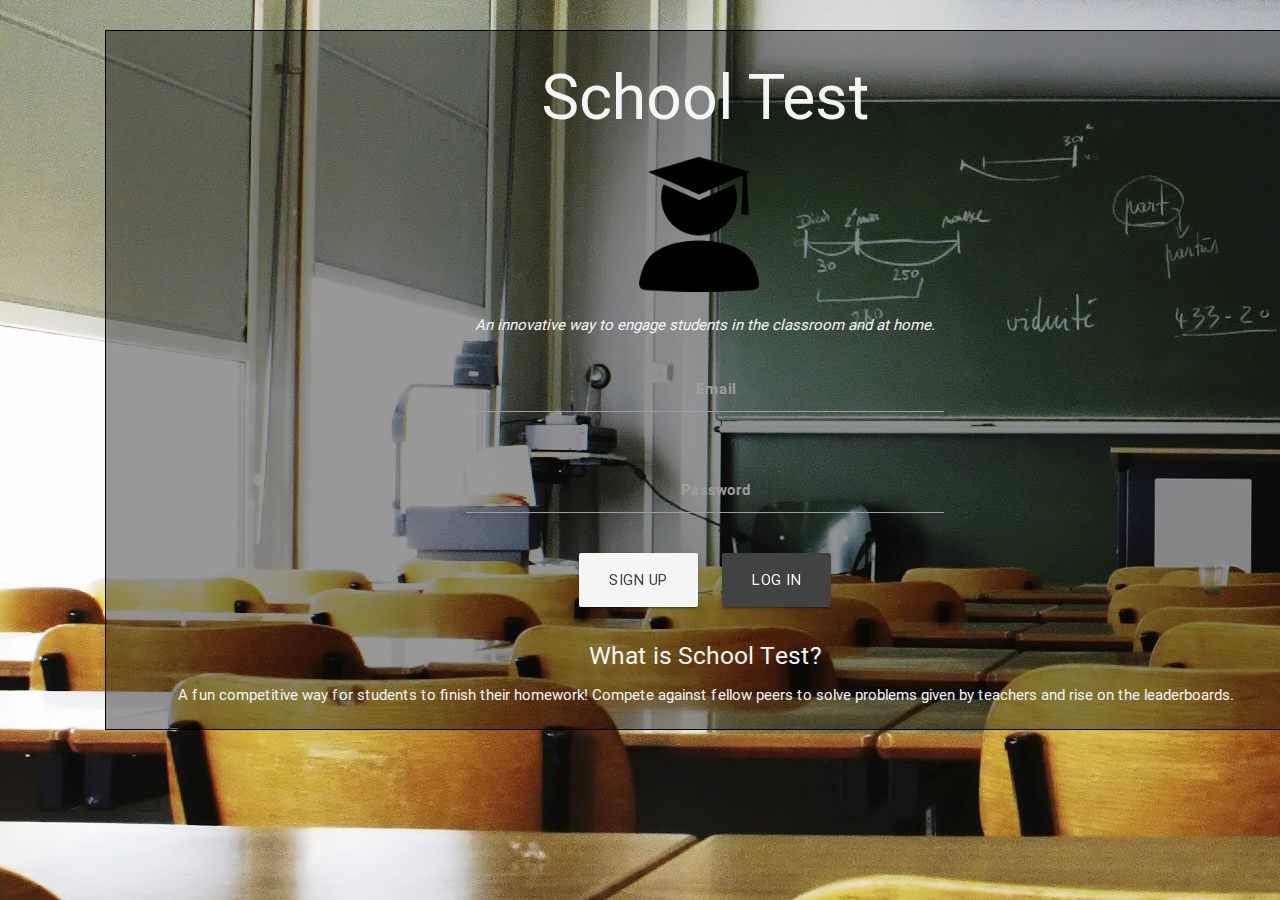
==== index.html @ f2680042 "Change UI" ====
<!DOCTYPE html>
  <html>
    <head>
      <!--Import Google Icon Font-->
      <link href="http://fonts.googleapis.com/icon?family=Material+Icons" rel="stylesheet">
      <!--Import materialize.css-->
      <link type="text/css" rel="stylesheet" href="css/materialize.min.css"  media="screen,projection"/>
      <link rel="stylesheet" type="text/css" href="css/style.css" />
      <!--Let browser know website is optimized for mobile-->
      <meta name="viewport" content="width=device-width, initial-scale=1.0"/>
    </head>
    <body class="grey-text text-lighten-4" background="classroom.jpeg">
    <div class="transbox">
      <div>     
        <h1><center>School Test</center></h1>
        <center><img src="graduatelogo.png" height="10%" width="10%"/>&nbsp; &nbsp;
        <p><i>An innovative way to engage students in the classroom and at home.</i></p>
        <form class="col s12" style="width:500px">
        <div class="row">
          <div class="input-field col s12">
            <input id="email" type="email" class="validate">
            <label for="email"><b>Email</b></label>
          </div>
        </div>
        <div class="row">
          <div class="input-field col s12">
            <input id="password" type="password" class="validate">
            <label for="password"><b>Password</b></label>
          </div>
        </div>
        </form></center>
      </div>
      <center><div>
        <a class="waves-effect waves-light  btn-large grey lighten-4 grey-text text-darken-3">Sign Up</a>&nbsp &nbsp &nbsp
        <a class="waves-effect waves-light  btn-large grey darken-3 grey-text text-lighten-4">Log In</a>
      <!--Import jQuery before materialize.js-->
      </div>&nbsp; &nbsp;<h5>What is School Test?</h5>
      <div>
        <p>A fun competitive way for students to finish their homework! Compete against fellow peers to solve problems given by teachers and rise on the leaderboards.</p></center>
        <div class="row"></div>
        <script type="text/javascript" src="https://code.jquery.com/jquery-2.1.1.min.js"></script>
        <script type="text/javascript" src="js/materialize.min.js"></script>

      </div>
    </body>
  </html>
---- css/style.css ----
.transbox {
  margin: 30px;
  background-color: rgba(0,0,0,0.4);
  border: 1px solid black;
 /* opacity: 0.6;
  filter: alpha(opacity=60); /* For IE8 and earlier */*/
  top: 5px;
  left: 75px;
  height: 700px;
  width: 1200PX;
  position: absolute;
}

form {
	font-weight: bold;
}
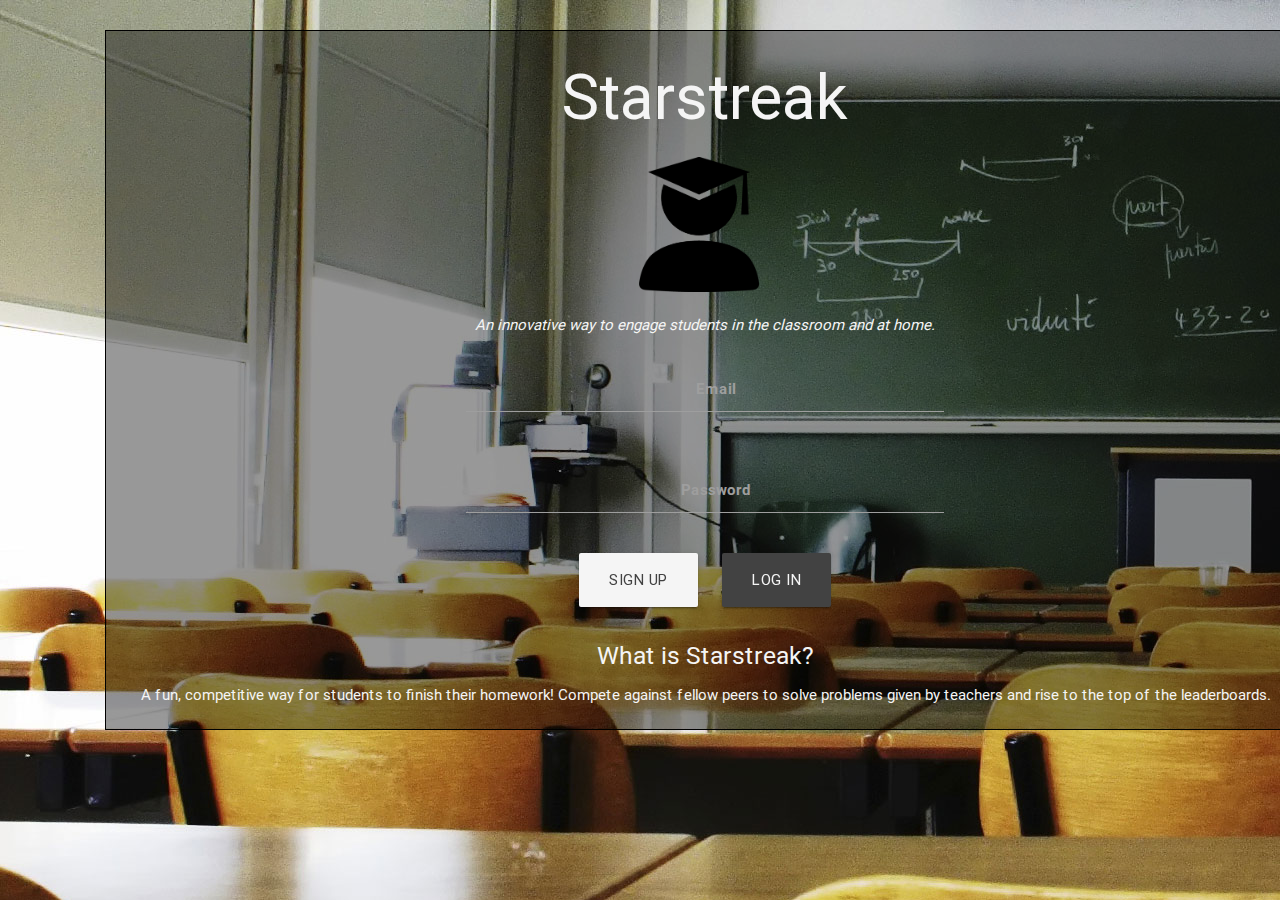
==== commit 7edffb17: "Add test.html" ====
--- a/index.html
+++ b/index.html
@@ -12,7 +12,7 @@
     <body class="grey-text text-lighten-4" background="classroom.jpeg">
     <div class="transbox">
       <div>     
-        <h1><center>School Test</center></h1>
+        <h1><center>Starstreak</center></h1>
         <center><img src="graduatelogo.png" height="10%" width="10%"/>&nbsp; &nbsp;
         <p><i>An innovative way to engage students in the classroom and at home.</i></p>
         <form class="col s12" style="width:500px">
@@ -31,12 +31,12 @@
         </form></center>
       </div>
       <center><div>
-        <a class="waves-effect waves-light  btn-large grey lighten-4 grey-text text-darken-3">Sign Up</a>&nbsp &nbsp &nbsp
-        <a class="waves-effect waves-light  btn-large grey darken-3 grey-text text-lighten-4">Log In</a>
+        <a class="waves-effect waves-light  btn-large grey lighten-4 grey-text text-darken-3" id="signup">Sign Up</a>&nbsp &nbsp &nbsp
+        <a class="waves-effect waves-light  btn-large grey darken-3 grey-text text-lighten-4" id="login">Log In</a>
       <!--Import jQuery before materialize.js-->
-      </div>&nbsp; &nbsp;<h5>What is School Test?</h5>
+      </div>&nbsp; &nbsp;<h5>What is Starstreak?</h5>
       <div>
-        <p>A fun competitive way for students to finish their homework! Compete against fellow peers to solve problems given by teachers and rise on the leaderboards.</p></center>
+        <p>A fun, competitive way for students to finish their homework! Compete against fellow peers to solve problems given by teachers and rise to the top of the leaderboards.</p></center>
         <div class="row"></div>
         <script type="text/javascript" src="https://code.jquery.com/jquery-2.1.1.min.js"></script>
         <script type="text/javascript" src="js/materialize.min.js"></script>
--- a/css/style.css
+++ b/css/style.css
@@ -14,3 +14,22 @@
 form {
 	font-weight: bold;
 }
+
+div.nav-wrapper {
+	color: #80deea;
+}
+
+div.timer {
+	width: 250px; 
+	height: 100px; 
+	top: 75px; 
+	right: -5px; 
+	border: 5px solid white;
+	position: absolute;
+}
+
+h2 {
+	top: -5px;
+	right: 20px;
+	position: absolute;
+}